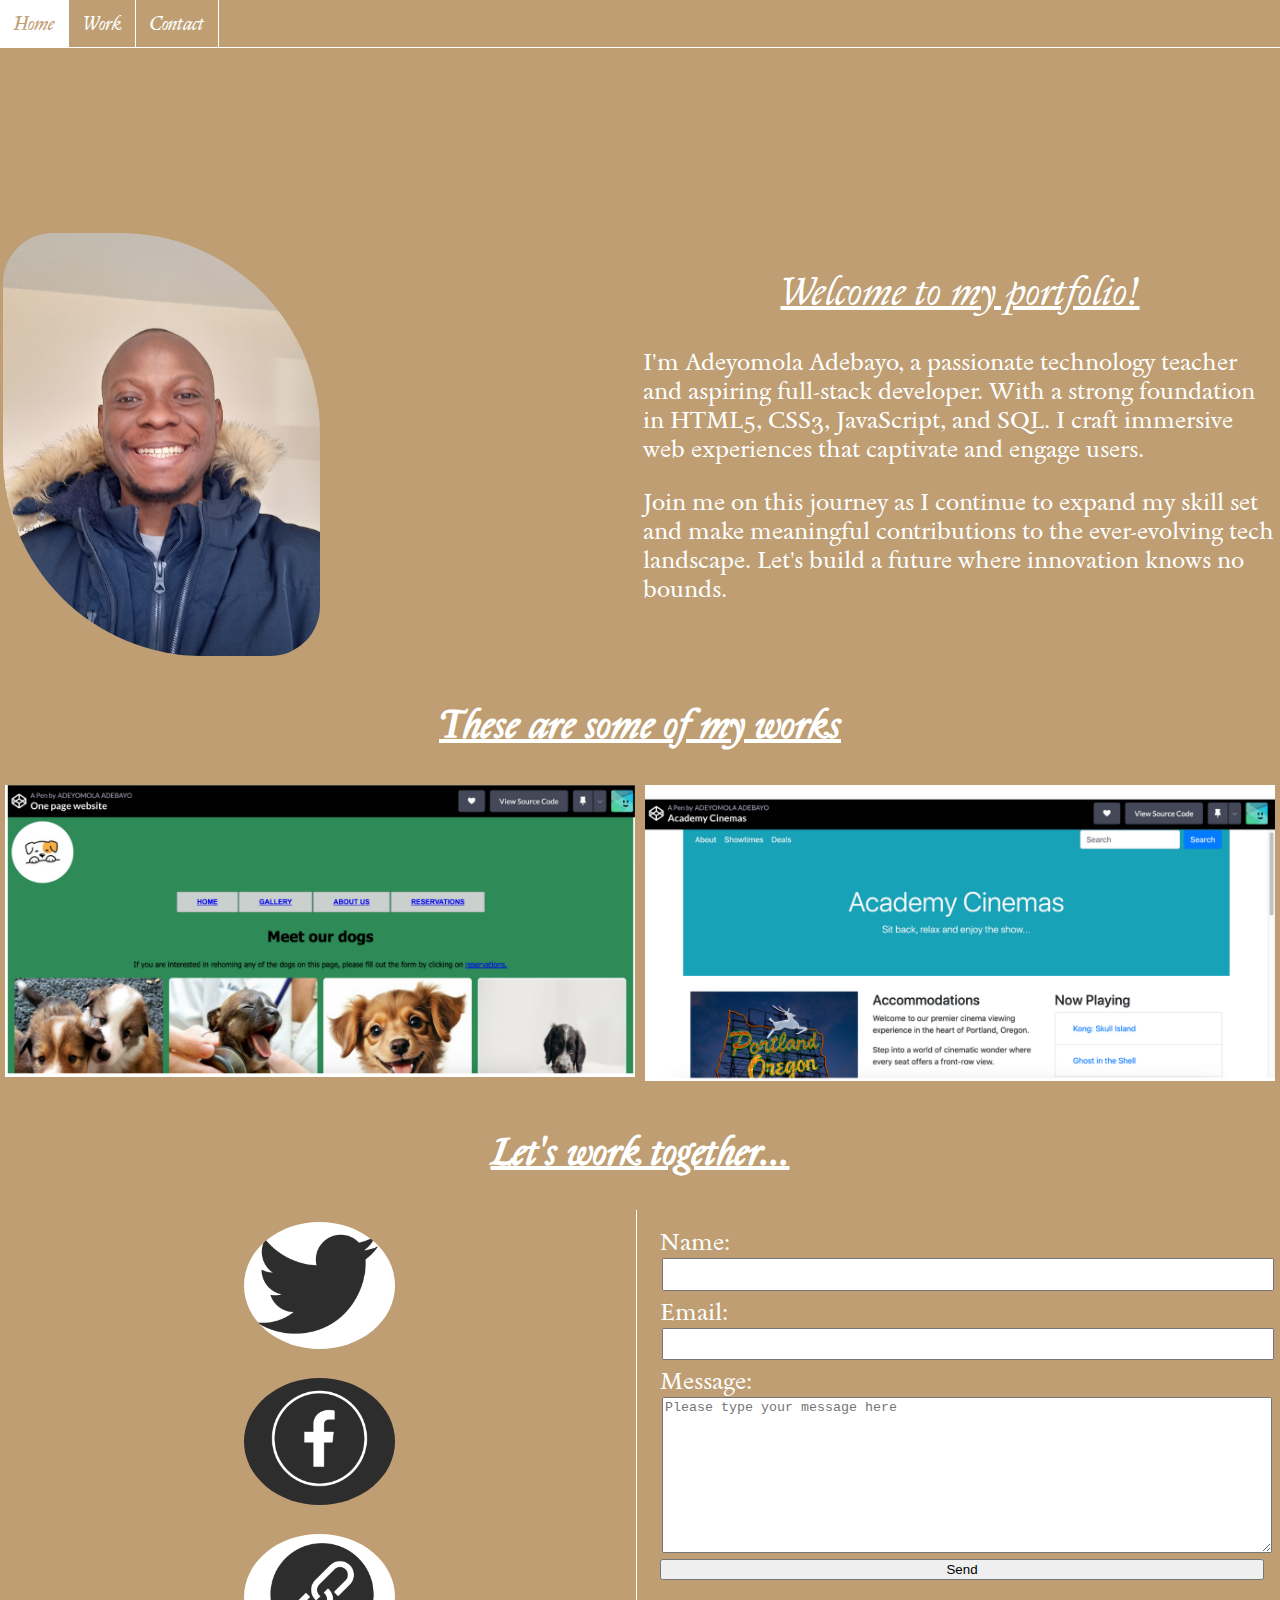
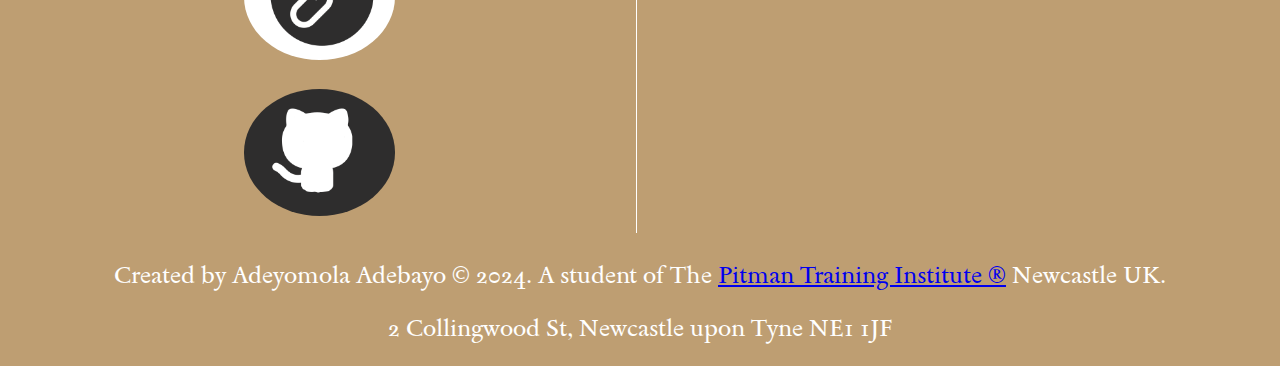
==== Portfolio website/index.html @ f33b3753 "updating javascript code" ====
<!DOCTYPE html>
<html lang="en">
<head>
    <meta charset="UTF-8">
    <meta name="viewport" content="width=device-width, initial-scale=1.0">
    <title>Adeyomola Adebayo Portfolio Website</title>
    <link rel="stylesheet" href="./stylesheets/style.css">
    <link rel="preconnect" href="https://fonts.googleapis.com">
    <link rel="preconnect" href="https://fonts.gstatic.com" crossorigin>
    <link href="https://fonts.googleapis.com/css2?family=Sedan:ital@0;1&display=swap" rel="stylesheet">
</head>
<body class="sedan-regular-italic">
        <!--Navigation Bar-->
        <nav id="topmost">
            <ul>
                <li><a href="#home" class="active">Home</a></li>
                <li><a href="#work">Work</a></li>
                <li><a href="#contact">Contact</a></li>
            </ul>
        </nav>
        <!--End of Navigation Bar-->

        <!--Section for Jumbotron-->
        <section class="jumbotron-container">
            <video autoplay muted loop>
                <source src="Black hands typing.mp4" type="video/mp4">
                Your browser does not support the video tag.
            </video>
           
            <div class="middle">
                <div class="jumbotron-words">
                    <h1 class="sedan-regular">Hi! ...I am Adeyomola.</h1>
                    <p> A web developer.</p>
                </div>    
            </div>
            
        </section>
        <!--End of Jumbotron-->

        <!-- More details about me-->
        <section id="home">
            <div class="row" id="details-about-me">
                <div class="column" id="profile-picture">
                    <img src="../images/adeyomola.jpg" alt="Adeyomola Adebayo" id="adeyomola">
                </div>
                <div class="column" id="about-me">
                    <h2 class="sedan-regular-italic">Welcome to my portfolio!</h2>
                    <p class="sedan-regular">
                        I'm Adeyomola Adebayo, a passionate technology teacher and 
                        aspiring full-stack developer. With a strong foundation in HTML5,
                        CSS3, JavaScript, and SQL. I craft immersive web experiences that captivate 
                        and engage users.
                    </p>
                    <p class="sedan-regular">
                       Join me on this journey as I continue to expand my 
                        skill set and make meaningful contributions to the ever-evolving tech landscape. 
                        Let's build a future where innovation knows no bounds.
                    </p>
                    
                </div>
              </div>
        </section>
        <!-- End of more details about me-->

        <!-- Section to  display of some of my creations-->
        <section id="work">
                <h2>These are some of my works</h2>
                <div class="row">
                    <div id="one" class="column">
                        <a rel="noopener" href="https://codepen.io/yomola/full/MWRPKZe" target="_blank"><img src="../images/1.png" alt="one-page-website-screenshot"></a>
                    </div>
                    <div id="two" class="column">
                        <a rel="noopener" href="https://codepen.io/yomola/full/WNWawow" target="_blank"><img src="../images/2.png" alt="academycinemas-screenshot"></a>
                    </div>
                </div>
        </section>
        <!--End of creation display-->

        <!--Section for contact display and form-->
            <section id="contact">
                <h2>Let's work together...</h2>
                <div class="row">
                    <div id="social-media" class="column">
                        <ul>
                            <li><a rel="noopener" href="https://twitter.com/Yomola" target="_blank"><img src="../images/Twitter.png" alt="twitter logo" class="logo"></a></li>
                            <li><a rel="noopener" href="https://www.facebook.com/Adeyomola" target="_blank"><img src="../images/facebook.png" alt="facebook logo" class="logo"></a></li>
                            <li><a rel="noopener" href="https://www.linkedin.com/in/yomola/" target="_blank"><img src="../images/linkedin.png" alt="linkedin logo" class="logo"></a></li>
                            <li><a rel="noopener" href="https://github.com/yomola" target="_blank"><img src="../images/github.png" alt="github logo" class="logo"></a></li>
                        </ul>
                    </div>
                    <div id="form" class="column">
                        <form action="" method="post">
                            <label for="name">Name: <input type="text" id="name"></label>
                            <label for="email">Email: <input type="email" id="email"></label>
                            <label for="message">Message: <textarea name="message" id="message" cols="30" rows="10" placeholder="Please type your message here"></textarea></label>
                            <input type="submit" value="Send" id="send">
                        </form>
                    </div>
                </div>
            </section>
        <!--End of contact display and form-->

        <!--footer-->
        <footer>
            <p class="sedan-regular">
                Created by Adeyomola Adebayo &copy; 2024. A student of The <a rel="noopener" href="https://www.pitman-training.com/our-courses/software-web-development/" target="_blank">Pitman Training Institute &reg;</a> Newcastle UK.
            </p>
            <p class="sedan-regular">
                2 Collingwood St, Newcastle upon Tyne NE1 1JF 
            </p>
        </footer>
        
        <!--End of footer-->
        <script src="javascript/scripts.js"></script>
</body>
</html>
---- Portfolio website/stylesheets/style.css ----
/* Google Font Styles */
.sedan-regular {
    font-family: "Sedan", serif;
    font-weight: 400;
    font-style: normal;
  }
  
  .sedan-regular-italic {
    font-family: "Sedan", serif;
    font-weight: 400;
    font-style: italic;
  }
  
body{
    margin: 0;
    background-color: rgb(190, 158, 114); 
    color: #fff;
}


/* styling of the navigation bars */
ul{
    list-style-type: none;
    margin: 0;
    padding: 0;
    overflow: hidden;
    background-color: rgb(190, 158, 114);
}
li{
    float: left;
    border-right: 1px solid #fff;
}
ul li a{
    display: block;
    text-decoration: none;
    color: #fff;
    text-align: center;
    padding: 12px 14px;
    font-size: larger;
}

ul li a:hover{
    background-color: #fff;
    color: rgb(190, 158, 114);;
  
    
}
.active{
    background-color: #2e2d2d;
}

/*  Unique to the topmost navigation bar */
#topmost{
    position: fixed;
    top: 0;
    width: 100%;
    z-index: 2;
    border-bottom: 1px double #fff;
}
@media screen and (max-width: 600px) { 
    ul li {
        float: none;
    }
  }
/* End of Styling Navigation bar */

 /* The video overlayed with Text*/
 .jumbotron-container{
    position: relative;
    width: 100%;
 }

 video{
    opacity: 1;
    display: block;
    width: 100%;
    height: auto;
    transition: .5s ease;
    backface-visibility: hidden;
 }

.middle{
    transition: .5s ease;
    opacity: 0;
    position: absolute;
    top: 50%;
    left: 50%;
    -ms-transform: translate(-50%, -50%);
    transform: translate(-50%, -50%);
    text-align: center;
    font-size: x-large;
    font-family: 'Segoe UI', Tahoma, Geneva, Verdana, sans-serif;
    
}

.jumbotron-container:hover video {
    opacity: 0.3;
  }
  
  .jumbotron-container:hover .middle {
    opacity: 1;
  }
  .jumbotron-words {
    background-color: rgba(190, 158, 114, 0.3);
    color: white;
    font-size: 40px;
    padding: 16px 32px;
    z-index: 1;
  }
  /* End of Video and the Overlaid Text */

  img{
    width: 100%;
    display: block;
    transition: width 3s;
    
    
  }
  img:hover{
    width: 90%;
  }
h2{
    margin-left: auto;
    margin-right: auto;
    text-align: center;
    font-size: 40px;
    text-decoration: underline;
    transition: transform 2s;
}
h2:hover{
    transform: rotate(3deg);
}

p{
    font-size: 1.5em;
}

.row {
    display: flex;
    
    justify-content: center;
  }
  
  .column {
    flex: 50%;
    padding: 3px;
  }
  .column #adeyomola{
    width: 50%;
    border-radius:50px 200px;
    display: block;
    transition: transform 3s;
  }
  #adeyomola:hover{
    transform: rotate(20deg);
  }
  #work > .row{
    justify-content: space-around;
  }
  #work > .row #one,
  #work > .row #two{
    padding: 5px;
    border-radius: 90%;
  }

  label,input,textarea{
    display: block;
    width: 100%;
    margin: 2px 5px 6px 2px ;
  }
 
  form{
    padding: 15px;
  }

  footer,footer p{
    text-align: center;
  }

  label {
    font-size: x-large;
    font-style: normal;
  }
  input{
    line-height: 2em;
  }

  .logo{
    width: 25%;
    height: 25%;
    display: inline;
    border-radius: 100%;
    transition: transform 3s;
  }
  .logo:hover{
    width: 25%;
    height: 25%;
    transform: rotate(15deg);
  }
  
  section{
    width: 100%;
    margin-top: 40px;
  }

  input:hover, textarea:hover {
    box-shadow: 0 0 5px #00004d inset
  }

   input[type="submit"]{
    transition: transform 2s;
   }
  input[type="submit"]:hover{
    cursor: pointer;
    margin-left: auto;
    margin-right: auto;
    transform: scale(1.01);
    background-color: antiquewhite;
  }
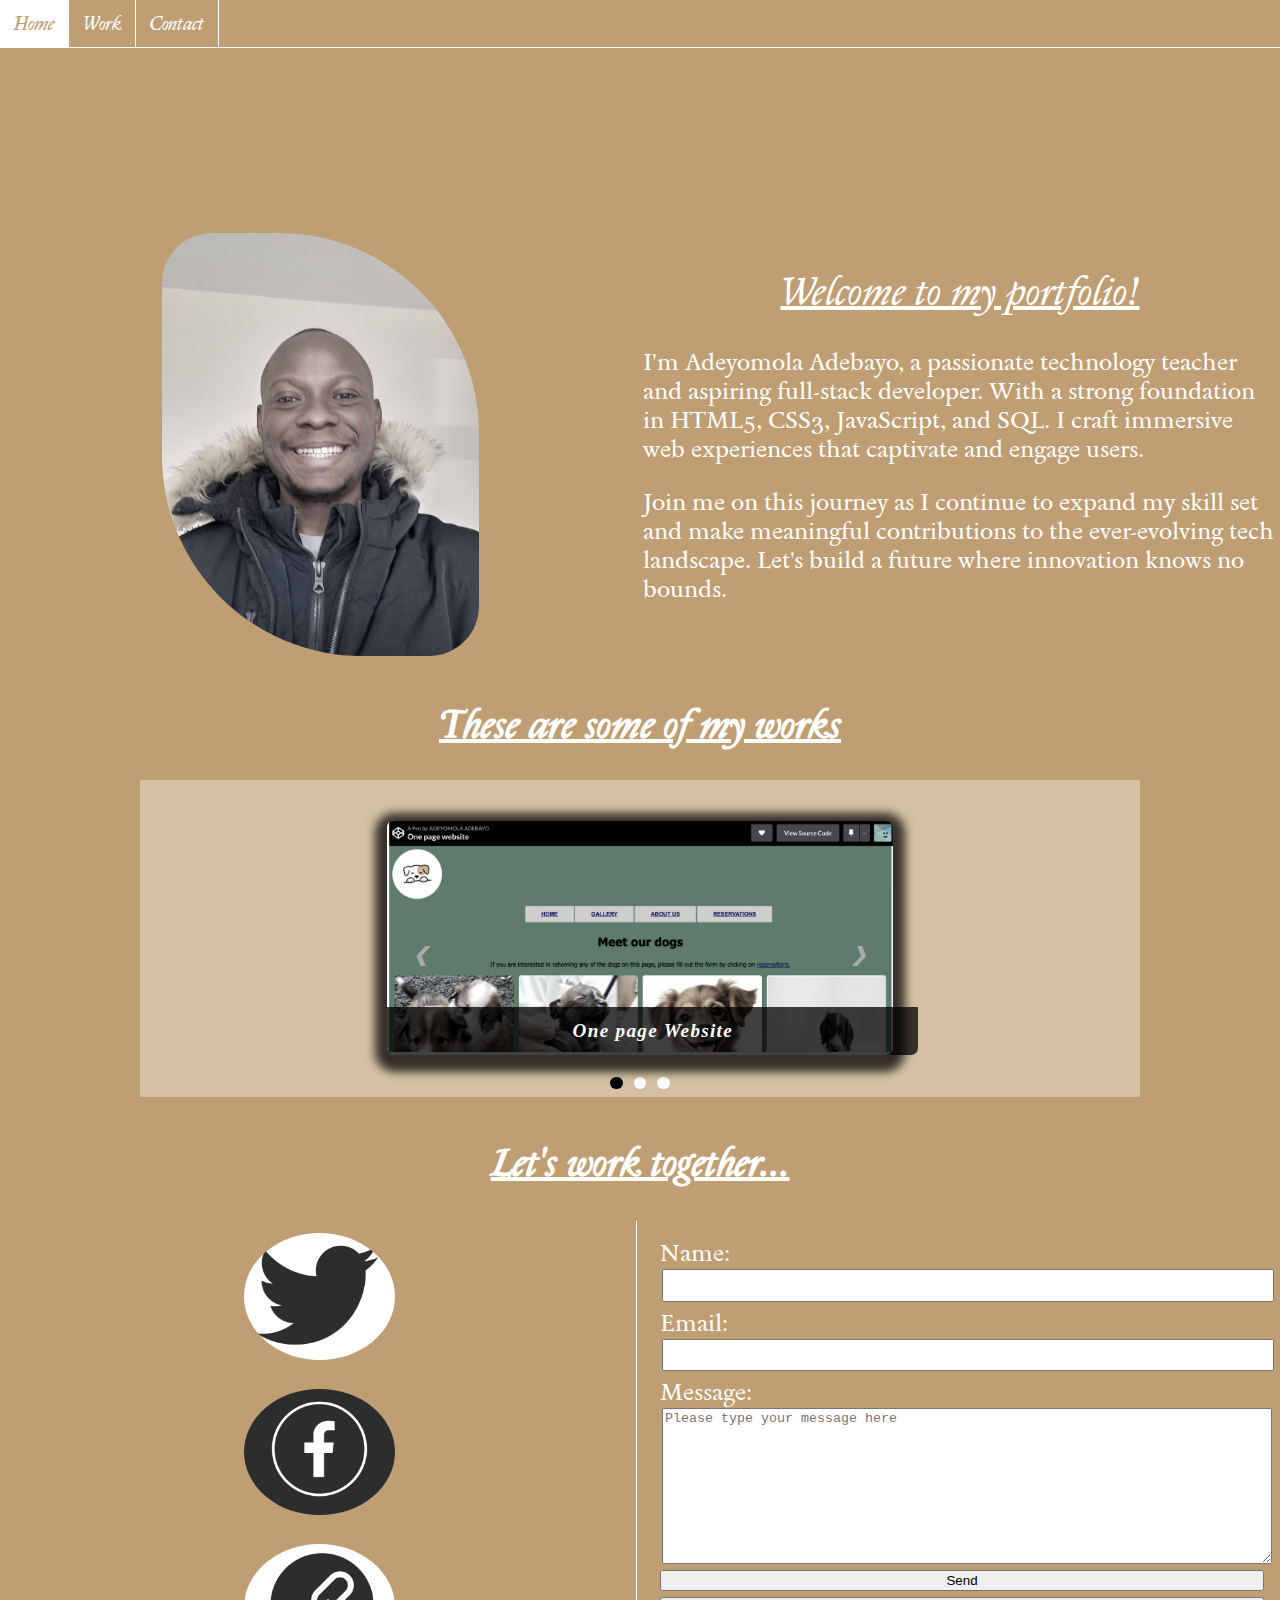
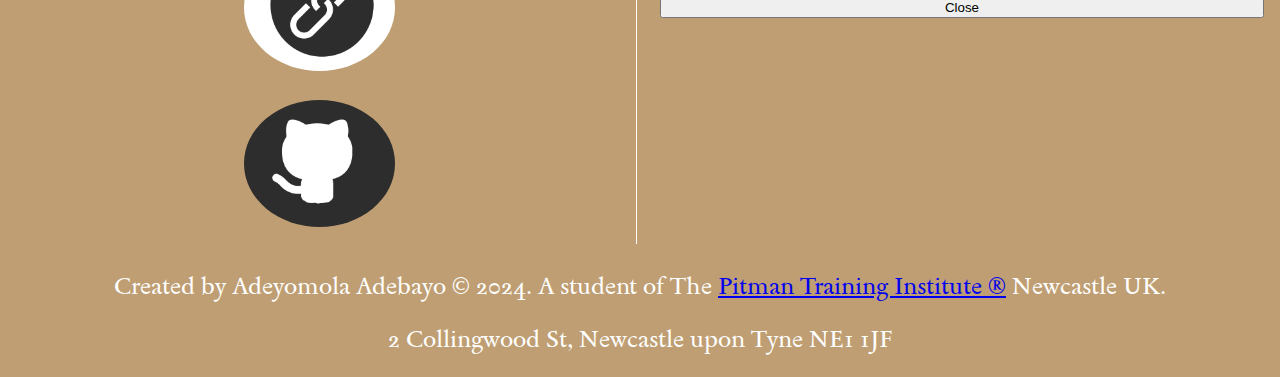
==== commit ee5f7ce7: "Finished working on the carousel" ====
--- a/Portfolio website/index.html
+++ b/Portfolio website/index.html
@@ -65,6 +65,38 @@
         <!-- Section to  display of some of my creations-->
         <section id="work">
                 <h2>These are some of my works</h2>
+                <!--This is going to be in a slide show format-->
+                <div id="Slideshow">
+                    <div id="Slideshow_Background">
+                        <div id="Slideshow_Container">
+                            <!--Slide 1 of 3-->
+                            <div class="mySlides fade">
+                               <img src="../images/1.png" class="Slideshow_Images" alt="one-page-website-screenshot">
+                                <div class="text"> <a rel="noopener" href="https://codepen.io/yomola/full/MWRPKZe" class="white-text" target="_blank">One page Website</a></div>
+                            </div>
+                            <!--Slide 2 of 3-->
+                            <div class= "mySlides fade">
+                                <img src="../images/2.png" class="Slideshow_Images" alt="academycinemas-screenshot">
+                                <div class="text"><a rel="noopener" href="https://codepen.io/yomola/full/WNWawow" class="white-text" target="_blank">Academy Cinemas</a></div>
+                            </div>
+                            <!--Slide 2 of 3-->
+                            <div class="mySlides fade">
+                                <a rel="noopener" href="https://codepen.io/yomola/full/WNWawow" target="_blank"><img src="../images/adeyomola.jpg" class="Slideshow_Images" alt="academycinemas-screenshot"></a>
+                                <div class ="text"><a class="white-text contact" onclick="openForm()">Contact me now!</a></div>
+                            </div>
+                            <!--Previous and Next Buttons-->
+                            <a class="Previous" onclick="plusSlides(-1)">&#10094</a>
+                            <a class="Next" onclick="plusSlides(1)">&#10095</a>
+                        </div>
+                        <br>
+                        <div id="dot-container">
+                        <span class="dot" onclick="currentSlide(1)"></span>
+                        <span class="dot" onclick="currentSlide(2)"></span>
+                        <span class="dot" onclick="currentSlide(3)"></span>
+                        </div>    
+                    </div>
+                </div>
+                <!--
                 <div class="row">
                     <div id="one" class="column">
                         <a rel="noopener" href="https://codepen.io/yomola/full/MWRPKZe" target="_blank"><img src="../images/1.png" alt="one-page-website-screenshot"></a>
@@ -73,6 +105,8 @@
                         <a rel="noopener" href="https://codepen.io/yomola/full/WNWawow" target="_blank"><img src="../images/2.png" alt="academycinemas-screenshot"></a>
                     </div>
                 </div>
+                -->
+
         </section>
         <!--End of creation display-->
 
@@ -89,11 +123,12 @@
                         </ul>
                     </div>
                     <div id="form" class="column">
-                        <form action="" method="post">
-                            <label for="name">Name: <input type="text" id="name"></label>
-                            <label for="email">Email: <input type="email" id="email"></label>
-                            <label for="message">Message: <textarea name="message" id="message" cols="30" rows="10" placeholder="Please type your message here"></textarea></label>
-                            <input type="submit" value="Send" id="send">
+                        <form action="" method="post" class="form-container">
+                            <label for="name">Name: <input type="text" id="name" required></label>
+                            <label for="email">Email: <input type="email" id="email" required></label>
+                            <label for="message">Message: <textarea required name="message" id="message" cols="30" rows="10" placeholder="Please type your message here"></textarea></label>
+                            <input type="submit" value="Send" id="send" class="btn">
+                            <input type="button" class="btn cancel" value="Close" onclick="closeForm()">
                         </form>
                     </div>
                 </div>
--- a/Portfolio website/stylesheets/style.css
+++ b/Portfolio website/stylesheets/style.css
@@ -110,15 +110,19 @@
   /* End of Video and the Overlaid Text */
 
   img{
-    width: 100%;
-    display: block;
-    transition: width 3s;
+    filter: grayscale(70%);
+    border-radius: 8px;
+    width: 100%;
+    display: block;
+    margin: auto;
+    max-width: 100%;
+    max-height: 100%;
     
     
   }
   img:hover{
     width: 90%;
-  }
+  } 
 h2{
     margin-left: auto;
     margin-right: auto;
@@ -154,6 +158,7 @@
   #adeyomola:hover{
     transform: rotate(20deg);
   }
+  /*
   #work > .row{
     justify-content: space-around;
   }
@@ -161,7 +166,7 @@
   #work > .row #two{
     padding: 5px;
     border-radius: 90%;
-  }
+  }*/
 
   label,input,textarea{
     display: block;
@@ -201,6 +206,7 @@
   section{
     width: 100%;
     margin-top: 40px;
+    height: auto;
   }
 
   input:hover, textarea:hover {
@@ -216,4 +222,120 @@
     margin-right: auto;
     transform: scale(1.01);
     background-color: antiquewhite;
-  }+  }
+  /* Slideshow styling*/
+  #Slideshow_Background{
+    background: rgba(255, 255, 255, 0.35);
+  }
+  #Slideshow {
+    position: relative;
+    max-width: 1000px;
+    margin: auto;
+}
+  .mySlides{
+    display: none;
+  }
+  #Slideshow_Container{
+    width: 39.5vw;
+    height: auto;
+    padding-top: 4%;
+    position: relative;
+    margin: auto;
+  }
+  #Slideshow_Container a{
+    text-decoration: none;
+  }
+  .Slideshow_Images{
+    vertical-align: middle;
+    height: auto;
+    box-shadow: 0 5px 10px 12px rgba(0, 0, 0, 0.75);
+    width: 100%;
+  }
+
+  .Previous, .Next{
+    cursor: pointer;
+    position: absolute;
+    top: 50%;
+    width: auto;
+    padding: 2vw;
+    color: darkgray;
+    font-weight: bold;
+    font-size: 1.5vw;
+    border-radius: 0 3px 3px 0;
+    -webkit-user-select: none;
+    user-select: none;
+    transition: 0.6s ease;
+  }
+  .Next{
+    right: 0;
+    border-radius: 3px 0 0 3px;
+  }
+
+  .Previous:hover, .Next:hover{
+    background-color: rgba(0, 0, 0, 0.75);
+    color: white;
+  }
+
+  /* Slideshow text */
+.text {
+  color: white; 
+  padding: 1vw;
+  position: absolute; /* This ensures the text is positioned within the image */
+  bottom: 0; /* This property sets the text at the bottom of the image */
+  width: 100%; /* The element covers the full width of the image */
+  text-align: center; /* The text is center aligned within the image */
+  font-family: Perpetua, Rockwell Extra Bold;
+  letter-spacing: .1vw; /* This gives slight spacing between the letters */
+  font-size: 1.5vw; /* Font size is relative to the size of the viewport width */
+  background-color: rgba(0, 0, 0, 0.75); /* Gives a slightly transparent black background */
+  font-weight: bold;
+  border-radius: 0px 0px 7px 7px; /* Gives the text background rounded corners on the bottom left and right corners */
+}
+
+/* Styling of the dots under the slideshow */
+.dot {
+  cursor: pointer; /* The cursor changes to pointer when hovered over the dots */
+  height: 1vw; /* The dots are sized relative to the viewport width */
+  width: 1vw;
+  margin: .25vw; /* adds additional spacing between the dots */ 
+  background-color: white; /* Makes the dots white */
+  border-radius: 100%; /* Makes the dots circles by rounding each corner */
+  display: inline-block; /* Allows the dots to sit next to eachother rather than on a new line */
+  transition: background-color 0.6s ease; /* When clicked on the dots transition to a different color when clicked or hovered over (the affect is defined below) */
+  z-index: 1; /* This ensures the dots will be displayed above any other elements */
+}
+#dot-container{
+  text-align: center;
+}
+.white-text{
+  color: #fff;
+  padding-top: 10vh;
+}
+/* Hover effect for slideshow dots */
+.active{
+  background-color: black; /* Sets the color of the dots when active or hovered over */
+}
+.dot:hover{
+  background-color: #9bc7c7;
+} 
+
+/* Fading animation for slideshow */
+.fade {
+  -webkit-animation-name: fade; /* Same as above for Safari 4.0-8.0 */
+  -webkit-animation-duration: 1.5s;
+  animation-name: fade; /* Fade animation is defined below */
+  animation-duration: 1.5s; /* The animation lasts 1.5 seconds */
+  
+}
+
+
+@-webkit-keyframes fade {
+  from {opacity: .4;} /* Image starts transparent */
+  to {opacity: 1;} /* Image ends opaque */
+}
+
+@keyframes fade {
+  from {opacity: .4;} /* Image starts transparent */
+  to {opacity: 1;} /* Image ends opaque */
+}
+/*End Slideshow Styling */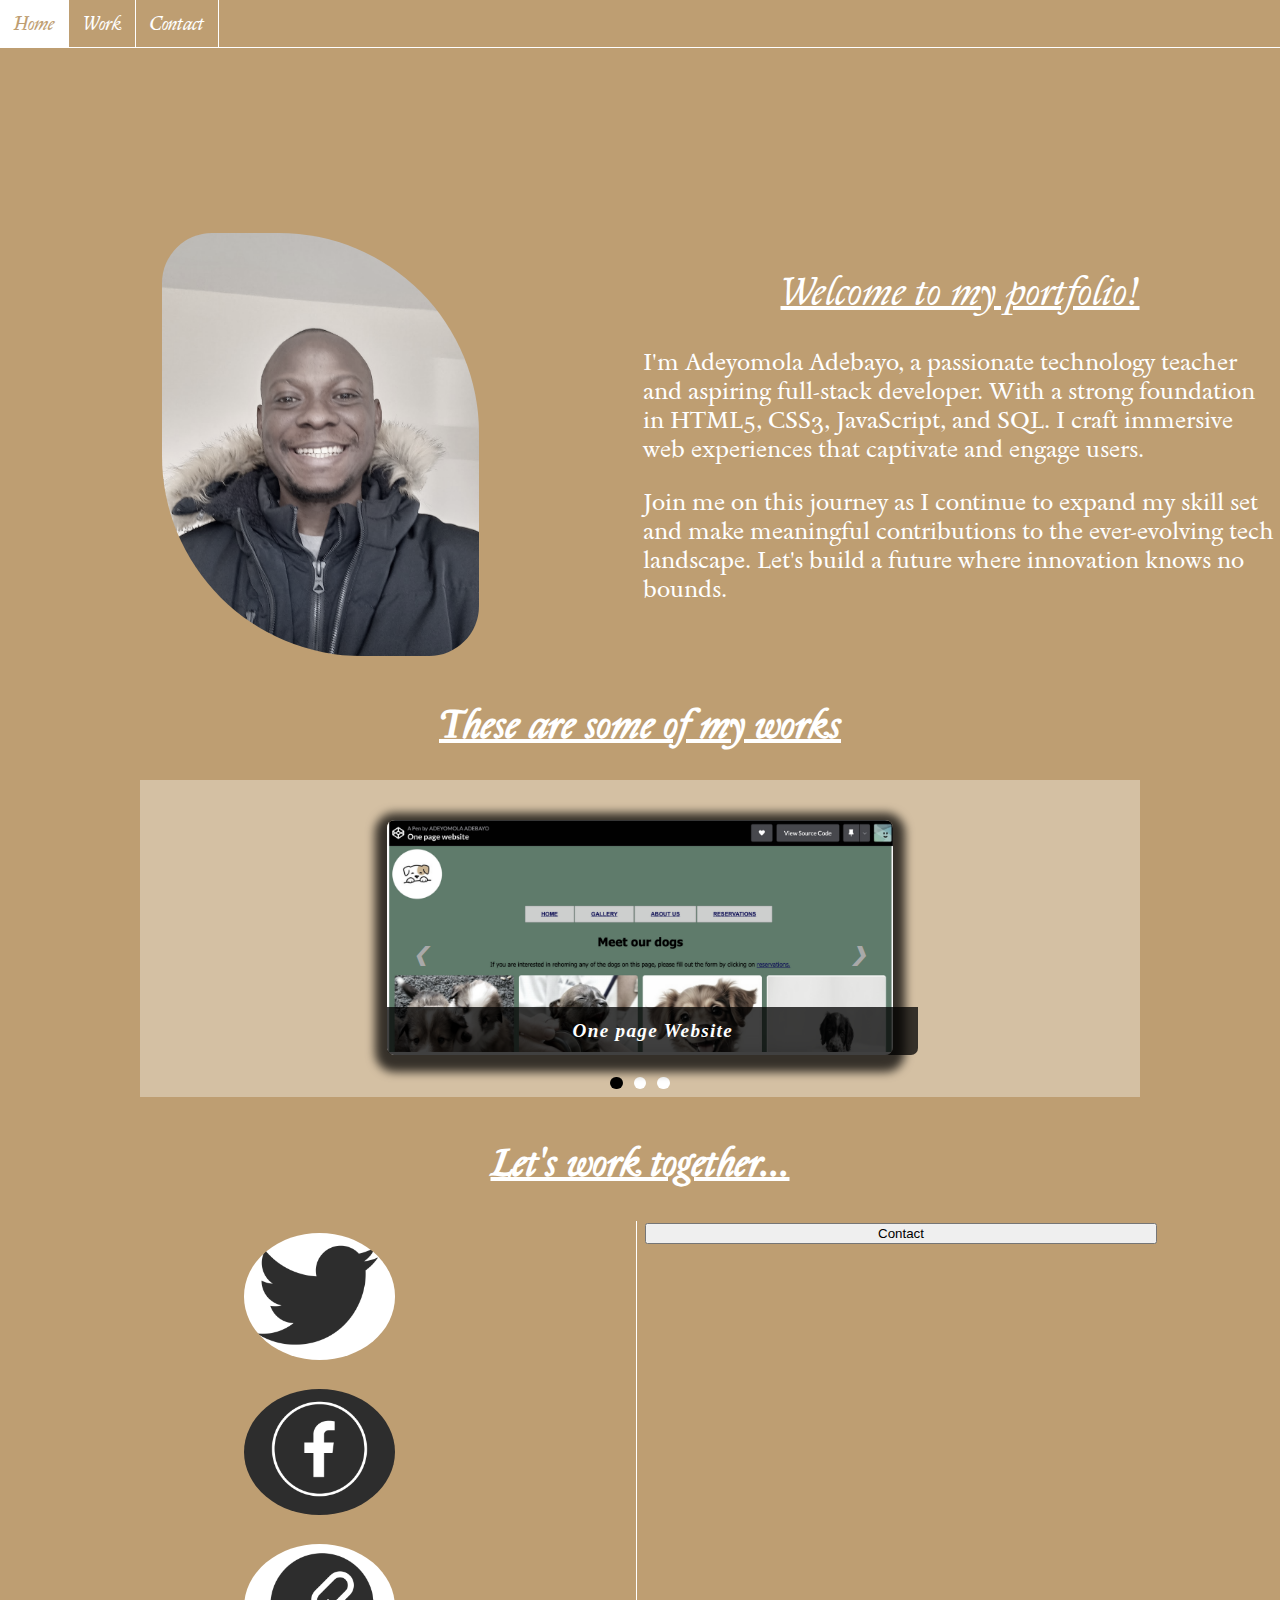
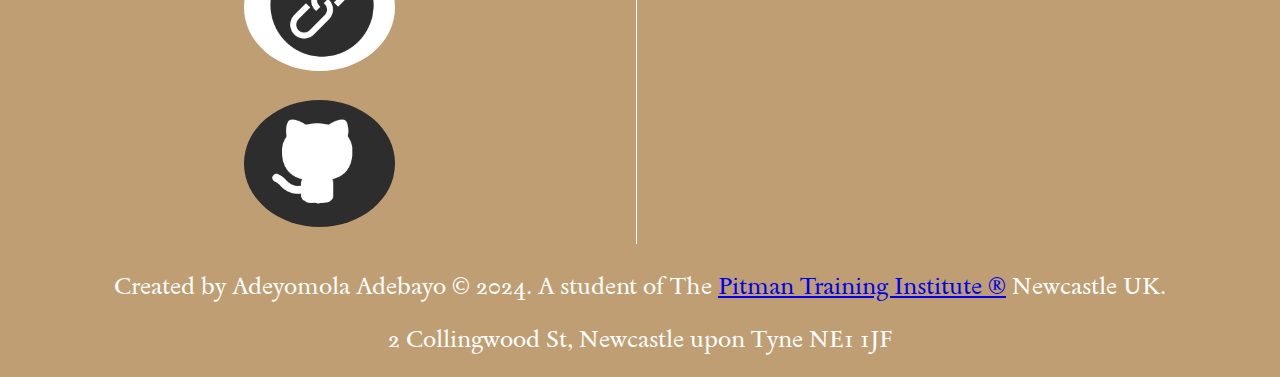
==== commit 3013158f: "updated website" ====
--- a/Portfolio website/index.html
+++ b/Portfolio website/index.html
@@ -122,14 +122,17 @@
                             <li><a rel="noopener" href="https://github.com/yomola" target="_blank"><img src="../images/github.png" alt="github logo" class="logo"></a></li>
                         </ul>
                     </div>
-                    <div id="form" class="column">
-                        <form action="" method="post" class="form-container">
-                            <label for="name">Name: <input type="text" id="name" required></label>
-                            <label for="email">Email: <input type="email" id="email" required></label>
-                            <label for="message">Message: <textarea required name="message" id="message" cols="30" rows="10" placeholder="Please type your message here"></textarea></label>
-                            <input type="submit" value="Send" id="send" class="btn">
-                            <input type="button" class="btn cancel" value="Close" onclick="closeForm()">
-                        </form>
+                    <div id="Contact" class="column">
+                        <input type="button" value="Contact" class="Pop_Up_Button toggle" onclick="openForm()">
+                        <div id="myForm" class="form-popup">
+                            <form action="" method="post" class="form-container">
+                                <label for="name">Name: <input type="text" id="name" required></label>
+                                <label for="email">Email: <input type="email" id="email" required></label>
+                                <label for="message">Message: <textarea required name="message" id="message" cols="30" rows="10" placeholder="Please type your message here"></textarea></label>
+                                <input type="submit" value="Send" id="send" class="btn">
+                                <input type="button" class="btn cancel" value="Close" onclick="closeForm()">
+                            </form>
+                        </div>
                     </div>
                 </div>
             </section>
--- a/Portfolio website/stylesheets/style.css
+++ b/Portfolio website/stylesheets/style.css
@@ -177,6 +177,33 @@
   form{
     padding: 15px;
   }
+  /*Contact form styling*/
+    .form-container{
+      width: 41vw;
+    }
+    .Pop_Up_Button{
+      position: sticky;
+      top: 50%;
+      bottom: 1.75vw;
+      right: 1.75vw;
+      width: 40vw;
+      -webkit-animation: movePopup 5s;
+      animation: movePopup 5s;
+    }
+
+    @keyframes movePopup {
+      from {right: -40vw;}
+      to {right: 1.75vw;}
+    }
+
+    .form-popup{
+      z-index: 8;
+      display: none;
+      position: fixed;
+      bottom: 0.5vw;
+      right: 0.5vw;
+    }
+  /*End of Contact form styling*/
 
   footer,footer p{
     text-align: center;
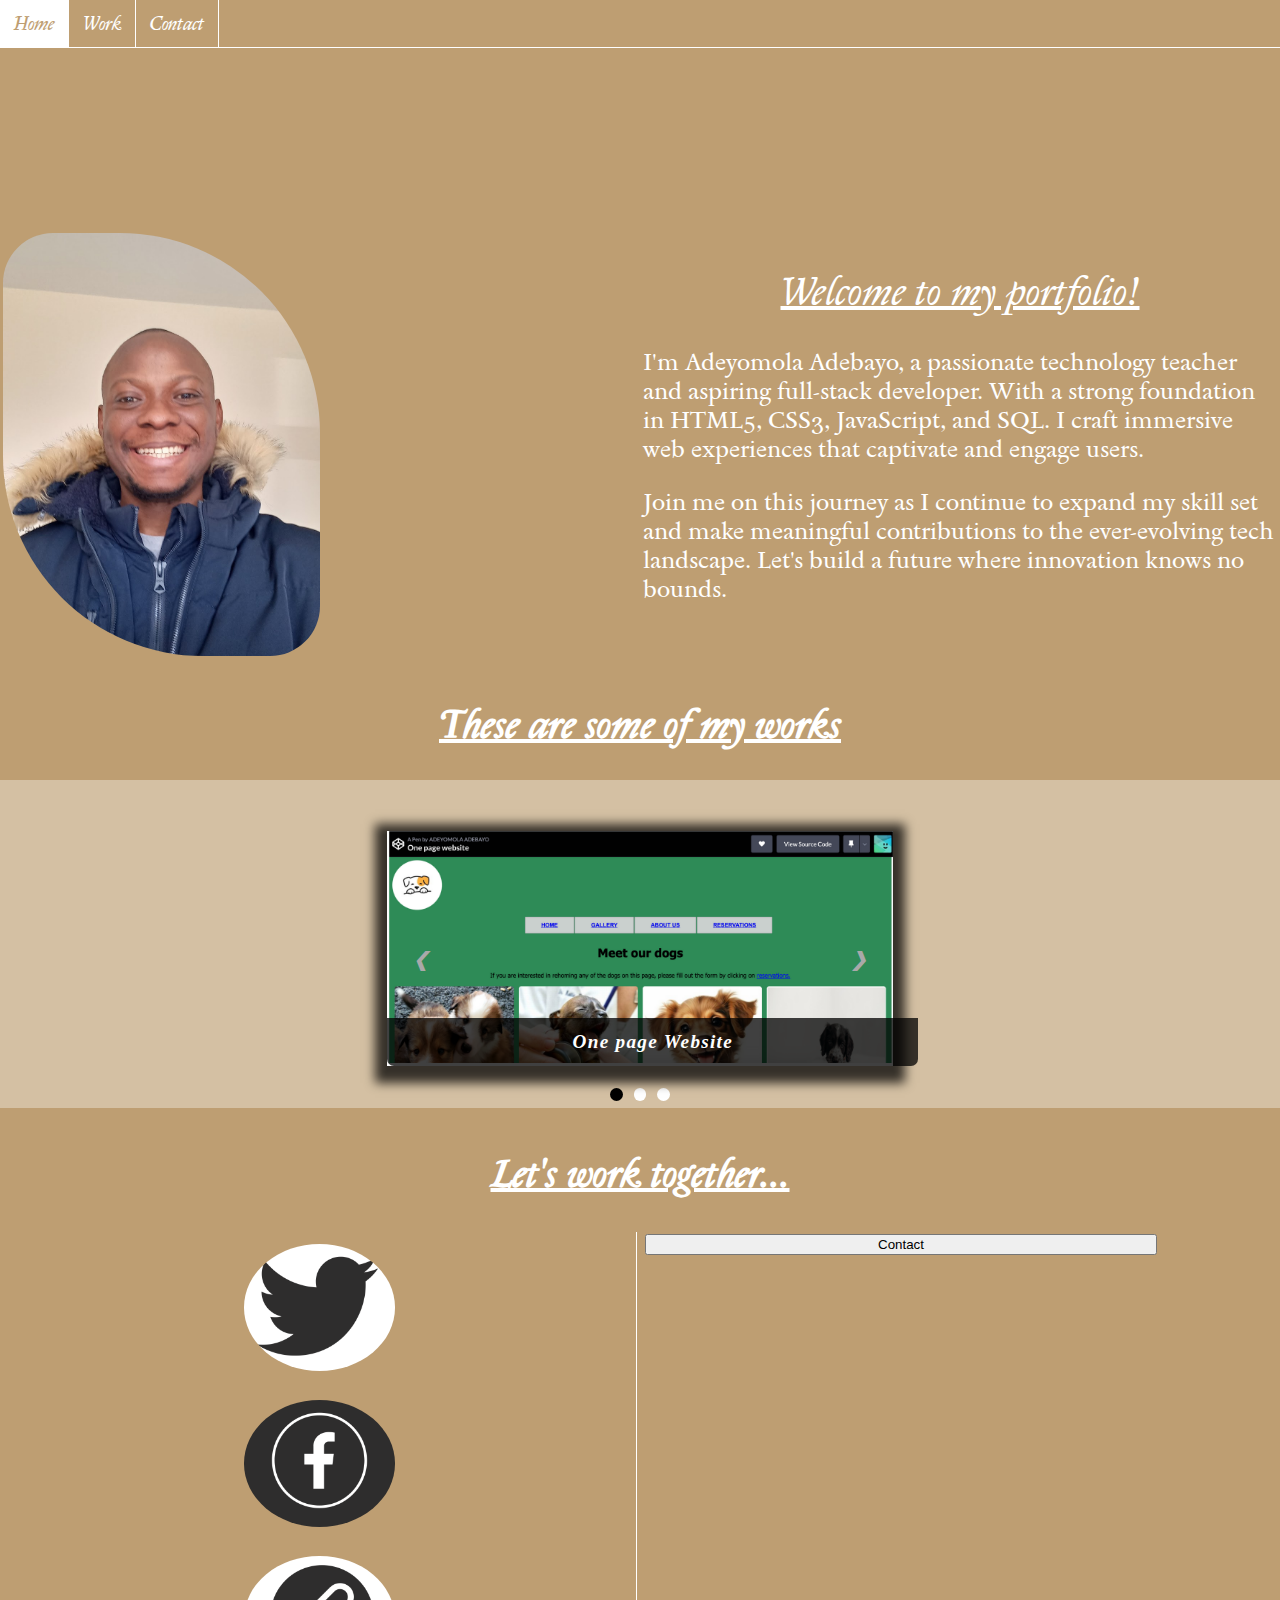
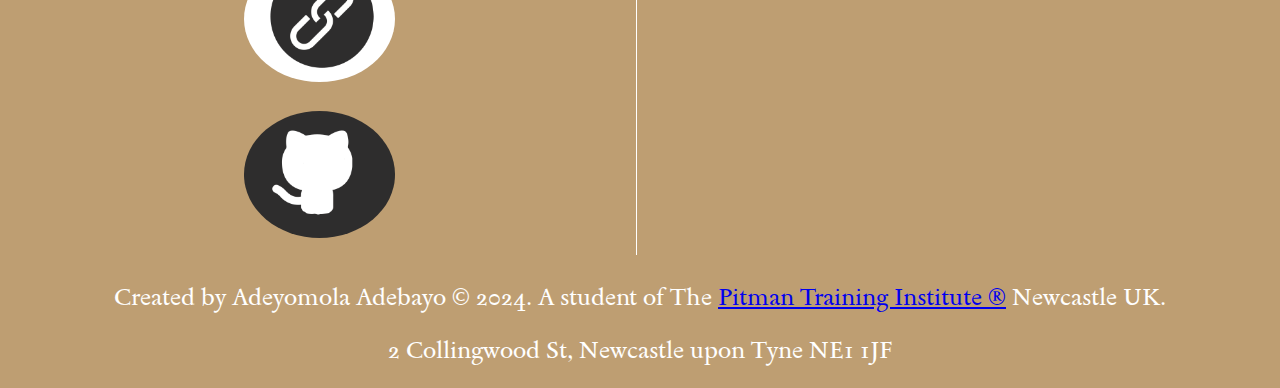
==== commit b7399fa4: "edits" ====
--- a/Portfolio website/index.html
+++ b/Portfolio website/index.html
@@ -4,10 +4,10 @@
     <meta charset="UTF-8">
     <meta name="viewport" content="width=device-width, initial-scale=1.0">
     <title>Adeyomola Adebayo Portfolio Website</title>
-    <link rel="stylesheet" href="./stylesheets/style.css">
     <link rel="preconnect" href="https://fonts.googleapis.com">
     <link rel="preconnect" href="https://fonts.gstatic.com" crossorigin>
     <link href="https://fonts.googleapis.com/css2?family=Sedan:ital@0;1&display=swap" rel="stylesheet">
+    <link rel="stylesheet" href="./stylesheets/style.css">
 </head>
 <body class="sedan-regular-italic">
         <!--Navigation Bar-->
@@ -41,7 +41,7 @@
         <section id="home">
             <div class="row" id="details-about-me">
                 <div class="column" id="profile-picture">
-                    <img src="../images/adeyomola.jpg" alt="Adeyomola Adebayo" id="adeyomola">
+                    <img src="./images/adeyomola.jpg" alt="Adeyomola Adebayo" id="adeyomola">
                 </div>
                 <div class="column" id="about-me">
                     <h2 class="sedan-regular-italic">Welcome to my portfolio!</h2>
@@ -71,17 +71,17 @@
                         <div id="Slideshow_Container">
                             <!--Slide 1 of 3-->
                             <div class="mySlides fade">
-                               <img src="../images/1.png" class="Slideshow_Images" alt="one-page-website-screenshot">
+                               <img src="./images/1.png" class="Slideshow_Images" alt="one-page-website-screenshot">
                                 <div class="text"> <a rel="noopener" href="https://codepen.io/yomola/full/MWRPKZe" class="white-text" target="_blank">One page Website</a></div>
                             </div>
                             <!--Slide 2 of 3-->
                             <div class= "mySlides fade">
-                                <img src="../images/2.png" class="Slideshow_Images" alt="academycinemas-screenshot">
+                                <img src="./images/2.png" class="Slideshow_Images" alt="academycinemas-screenshot">
                                 <div class="text"><a rel="noopener" href="https://codepen.io/yomola/full/WNWawow" class="white-text" target="_blank">Academy Cinemas</a></div>
                             </div>
                             <!--Slide 2 of 3-->
                             <div class="mySlides fade">
-                                <a rel="noopener" href="https://codepen.io/yomola/full/WNWawow" target="_blank"><img src="../images/adeyomola.jpg" class="Slideshow_Images" alt="academycinemas-screenshot"></a>
+                                <a rel="noopener" href="https://codepen.io/yomola/full/WNWawow" target="_blank"><img src="./images/adeyomola.jpg" class="Slideshow_Images" alt="academycinemas-screenshot"></a>
                                 <div class ="text"><a class="white-text contact" onclick="openForm()">Contact me now!</a></div>
                             </div>
                             <!--Previous and Next Buttons-->
@@ -96,17 +96,6 @@
                         </div>    
                     </div>
                 </div>
-                <!--
-                <div class="row">
-                    <div id="one" class="column">
-                        <a rel="noopener" href="https://codepen.io/yomola/full/MWRPKZe" target="_blank"><img src="../images/1.png" alt="one-page-website-screenshot"></a>
-                    </div>
-                    <div id="two" class="column">
-                        <a rel="noopener" href="https://codepen.io/yomola/full/WNWawow" target="_blank"><img src="../images/2.png" alt="academycinemas-screenshot"></a>
-                    </div>
-                </div>
-                -->
-
         </section>
         <!--End of creation display-->
 
@@ -116,18 +105,18 @@
                 <div class="row">
                     <div id="social-media" class="column">
                         <ul>
-                            <li><a rel="noopener" href="https://twitter.com/Yomola" target="_blank"><img src="../images/Twitter.png" alt="twitter logo" class="logo"></a></li>
-                            <li><a rel="noopener" href="https://www.facebook.com/Adeyomola" target="_blank"><img src="../images/facebook.png" alt="facebook logo" class="logo"></a></li>
-                            <li><a rel="noopener" href="https://www.linkedin.com/in/yomola/" target="_blank"><img src="../images/linkedin.png" alt="linkedin logo" class="logo"></a></li>
-                            <li><a rel="noopener" href="https://github.com/yomola" target="_blank"><img src="../images/github.png" alt="github logo" class="logo"></a></li>
+                            <li><a rel="noopener" href="https://twitter.com/Yomola" target="_blank"><img src="./images/Twitter.png" alt="twitter logo" class="logo"></a></li>
+                            <li><a rel="noopener" href="https://www.facebook.com/Adeyomola" target="_blank"><img src="./images/facebook.png" alt="facebook logo" class="logo"></a></li>
+                            <li><a rel="noopener" href="https://www.linkedin.com/in/yomola/" target="_blank"><img src="./images/linkedin.png" alt="linkedin logo" class="logo"></a></li>
+                            <li><a rel="noopener" href="https://github.com/yomola" target="_blank"><img src="./images/github.png" alt="github logo" class="logo"></a></li>
                         </ul>
                     </div>
                     <div id="Contact" class="column">
                         <input type="button" value="Contact" class="Pop_Up_Button toggle" onclick="openForm()">
                         <div id="myForm" class="form-popup">
-                            <form action="" method="post" class="form-container">
-                                <label for="name">Name: <input type="text" id="name" required></label>
-                                <label for="email">Email: <input type="email" id="email" required></label>
+                            <form action="https://formspree.io/f/xgegpgkg" method="POST" class="form-container">
+                                <label for="name">Name: <input type="text" id="name" name="name" required></label>
+                                <label for="email">Email: <input type="email" id="email"  name="email" required></label>
                                 <label for="message">Message: <textarea required name="message" id="message" cols="30" rows="10" placeholder="Please type your message here"></textarea></label>
                                 <input type="submit" value="Send" id="send" class="btn">
                                 <input type="button" class="btn cancel" value="Close" onclick="closeForm()">
--- a/Portfolio website/stylesheets/style.css
+++ b/Portfolio website/stylesheets/style.css
@@ -109,20 +109,17 @@
   }
   /* End of Video and the Overlaid Text */
 
-  img{
+  /* img{
     filter: grayscale(70%);
     border-radius: 8px;
-    width: 100%;
     display: block;
     margin: auto;
     max-width: 100%;
     max-height: 100%;
     
     
-  }
-  img:hover{
-    width: 90%;
-  } 
+  }*/
+  
 h2{
     margin-left: auto;
     margin-right: auto;
@@ -141,7 +138,6 @@
 
 .row {
     display: flex;
-    
     justify-content: center;
   }
   
@@ -256,7 +252,7 @@
   }
   #Slideshow {
     position: relative;
-    max-width: 1000px;
+    max-width: auto;
     margin: auto;
 }
   .mySlides{
@@ -311,7 +307,7 @@
   bottom: 0; /* This property sets the text at the bottom of the image */
   width: 100%; /* The element covers the full width of the image */
   text-align: center; /* The text is center aligned within the image */
-  font-family: Perpetua, Rockwell Extra Bold;
+  font-family: 'Perpetua', 'Rockwell Extra Bold';
   letter-spacing: .1vw; /* This gives slight spacing between the letters */
   font-size: 1.5vw; /* Font size is relative to the size of the viewport width */
   background-color: rgba(0, 0, 0, 0.75); /* Gives a slightly transparent black background */
